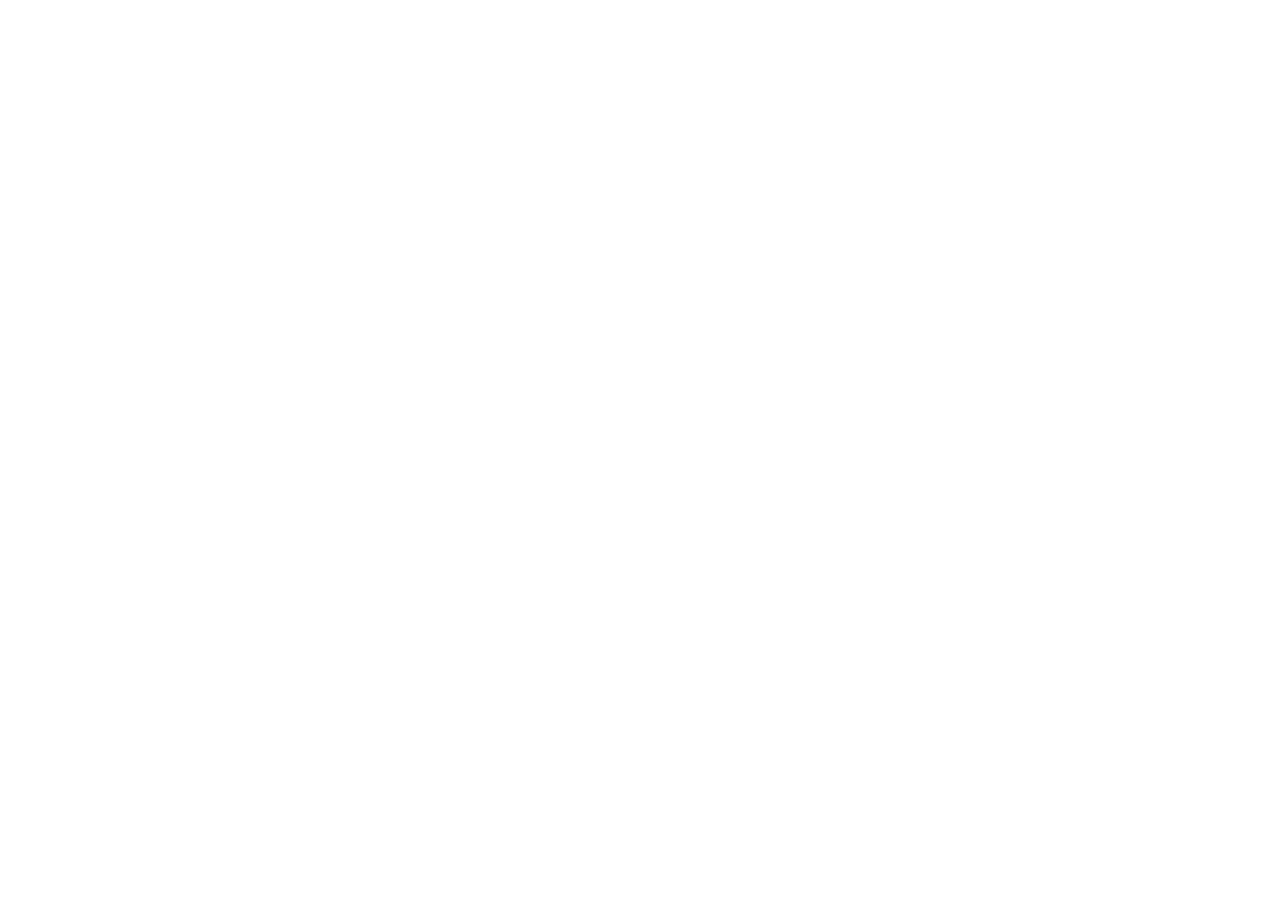
==== index.html @ a2cbe594 "Orai tervrajz felkesz" ====
<!DOCTYPE html>
<html lang="hu">
<head>
    <meta charset="UTF-8">
    <meta name="viewport" content="width=device-width, initial-scale=1.0">
    <title>WSounds - Webáruház</title>
</head>
<body>
    <main>


        
    </main>
</body>
</html>
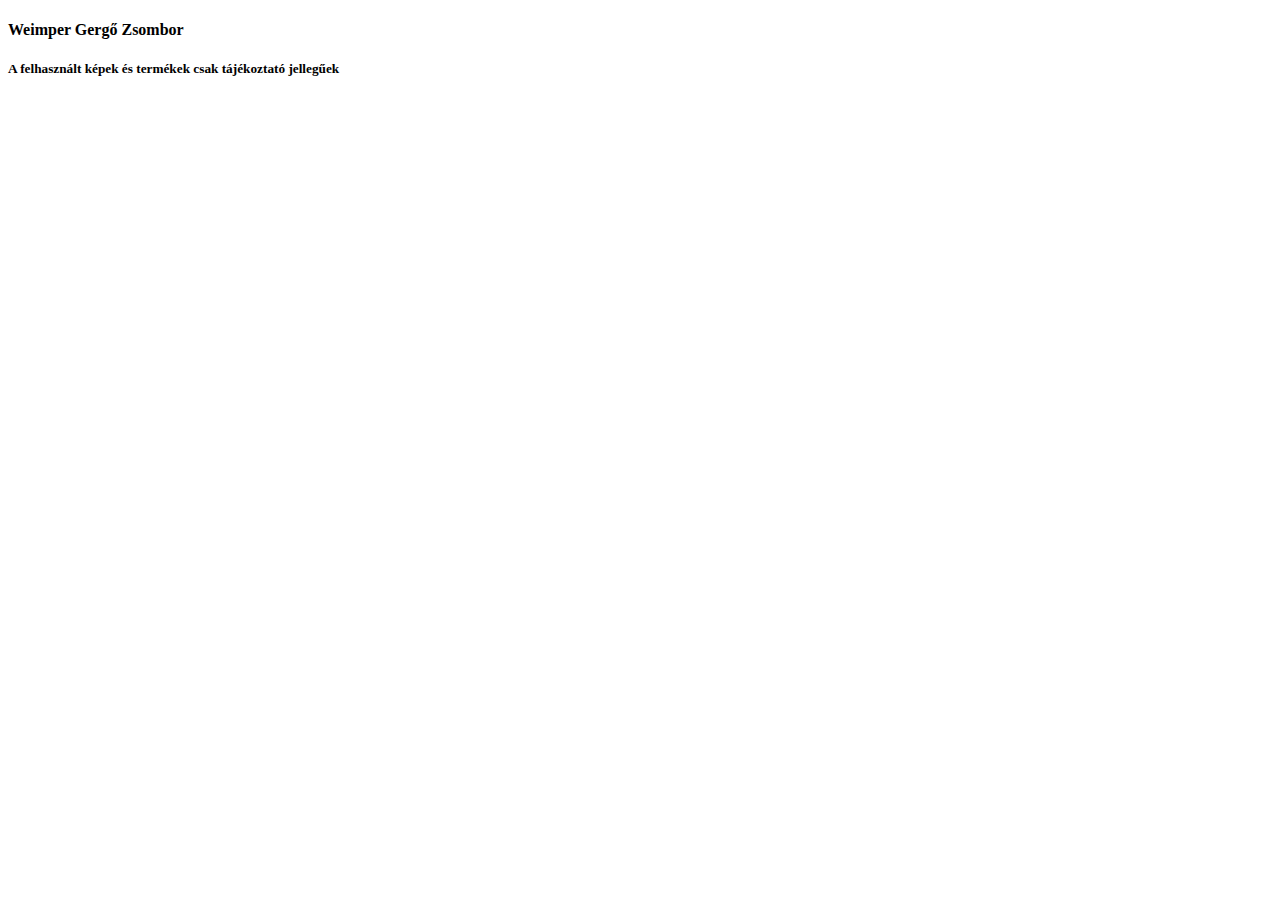
==== commit 39517594: "Admin oldal stílus fejlesztések" ====
--- a/index.html
+++ b/index.html
@@ -7,9 +7,12 @@
 </head>
 <body>
     <main>
+        
 
-
-        
+        <footer>
+            <h4>Weimper Gergő Zsombor</h4>
+            <h5>A felhasznált képek és termékek csak tájékoztató jellegűek</h5>
+        </footer>
     </main>
 </body>
 </html>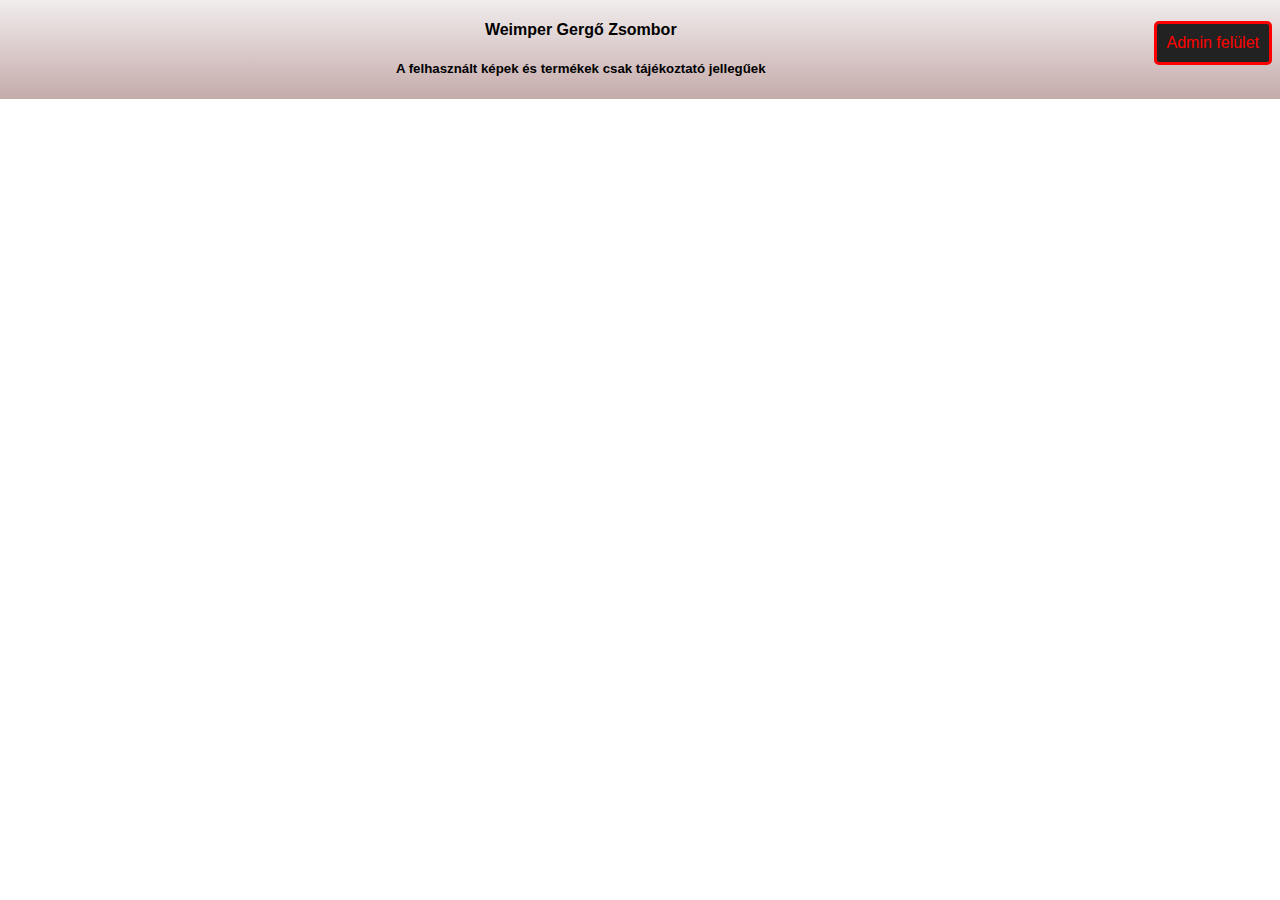
==== commit df2540b2: "Admin elérhető index.html-ről" ====
--- a/index.html
+++ b/index.html
@@ -4,8 +4,10 @@
     <meta charset="UTF-8">
     <meta name="viewport" content="width=device-width, initial-scale=1.0">
     <title>WSounds - Webáruház</title>
+    <link rel="stylesheet" href="stilus.css">
 </head>
 <body>
+    <a href="admin.html" id="feluletValto">Admin felület</a>
     <main>
         
 
--- a/stilus.css
+++ b/stilus.css
@@ -0,0 +1,83 @@
+body{
+    background-image: linear-gradient(rgb(241, 237, 237), rgb(197, 170, 170) );
+    background-size: contain;
+    background-repeat: no-repeat;
+    background-attachment: scroll;
+    font-family:'Franklin Gothic Medium', 'Arial Narrow', Arial, sans-serif
+}
+
+#feluletValto{
+    float: right;
+    margin: 0px;
+    text-decoration: none;
+    padding: 10px;
+    border: 3px solid red;
+    background-color: rgb(34, 34, 34);
+    color: red;
+    border-radius: 5px;
+}
+
+#adminMain{
+    margin: auto;
+    padding: 15px;
+    width: 80%;
+    max-width: 1200px;
+    min-width: 670px;
+    background-color: rgba(123, 4, 4, 0.68);
+    border-radius: 20px;
+    box-shadow: 2px 2px 10px rgb(20, 20, 20);
+    border: 5px rgb(50, 50, 50) solid;
+
+    height: 100vh;
+
+    color: white;
+    -webkit-text-stroke: 0.3px;
+    -webkit-text-stroke-color: rgb(200, 162, 162);
+}
+
+header{
+    margin: 10px;
+}
+
+form{
+    margin: 10px;
+}
+
+#adminTablazat{
+    margin: auto;
+    border-collapse: collapse;
+    width: 80%;
+    font-size: larger;
+    min-width: 600px;
+    
+}
+
+article{
+    background-color: rgb(174, 174, 174);
+    padding: 15px;
+    width: 90%;
+    margin: auto;
+    border-radius: 10px;
+}
+
+#adminTablazat tr{
+    display: grid;
+    grid-template-columns: 30% 15% 20% 15% 20%;
+}
+
+#adminTablazat th{
+    border-top: 3px solid rgb(0, 0, 0);
+    border-bottom: 3px solid rgb(0, 0, 0);
+    padding: 5px;
+    background-color: rgba(61, 51, 51, 0.881);
+    
+}
+
+#adminTablazat td{
+    border: 1px gray solid;
+    padding: 5px;
+}
+
+footer{
+    text-align: center;
+}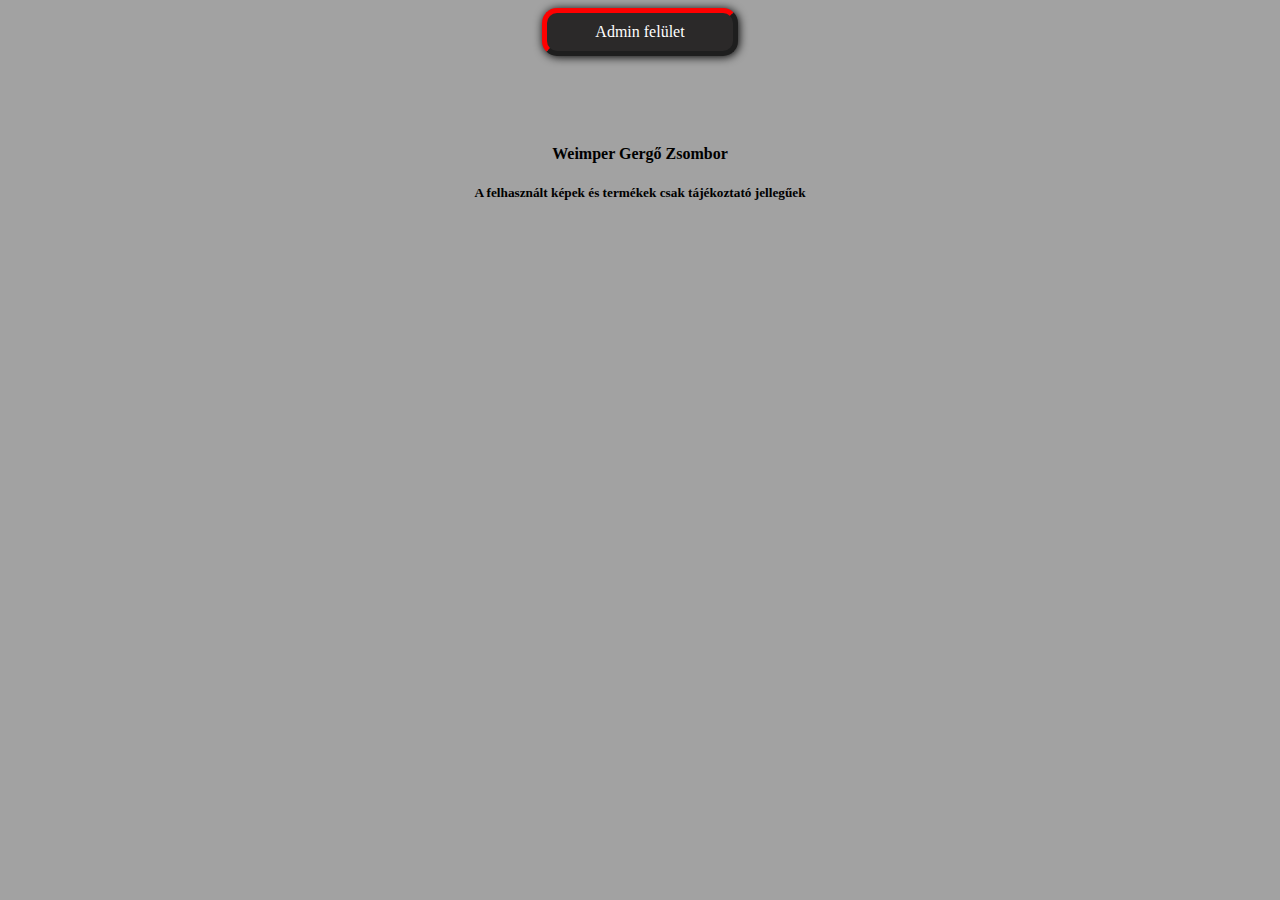
==== commit 7853be56: "granim konyvtar beillesztve" ====
--- a/index.html
+++ b/index.html
@@ -4,12 +4,29 @@
     <meta charset="UTF-8">
     <meta name="viewport" content="width=device-width, initial-scale=1.0">
     <title>WSounds - Webáruház</title>
+    <script src="https://ajax.googleapis.com/ajax/libs/jquery/3.7.1/jquery.min.js"></script>
     <link rel="stylesheet" href="stilus.css">
+    <link rel="stylesheet" href="https://fonts.googleapis.com/icon?family=Material+Icons">
+    <script type="module" src="index.js"></script>
+
+    <style>
+        #canvas-basic{
+            position: static;
+            display: block;
+            width: 100px;
+            height: 50px;
+            top: 0;
+            right: 0;
+            bottom: 0;
+            left: 0;
+        }  
+    </style>
 </head>
-<body>
-    <a href="admin.html" id="feluletValto">Admin felület</a>
+<body id="indexBody">
     <main>
         
+        <canvas id="canvas-basic">asd</canvas>
+        <script src="./granim.js-2.0.0/dist/granim.min.js"></script>
 
         <footer>
             <h4>Weimper Gergő Zsombor</h4>
--- a/stilus.css
+++ b/stilus.css
@@ -1,38 +1,50 @@
 body{
-    background-image: linear-gradient(rgb(241, 237, 237), rgb(197, 170, 170) );
-    background-size: contain;
-    background-repeat: no-repeat;
-    background-attachment: scroll;
-    font-family:'Franklin Gothic Medium', 'Arial Narrow', Arial, sans-serif
+    font-family:Cambria, Cochin, Georgia, Times, 'Times New Roman', serif;
+    
 }
 
-#feluletValto{
-    float: right;
-    margin: 0px;
+
+
+#indexBody{
+    background-color: rgb(162, 162, 162);
+}
+
+#adminBody{
+    background-color: rgb(69, 69, 69);
+}
+
+.feluletValto{
     text-decoration: none;
-    padding: 10px;
-    border: 3px solid red;
-    background-color: rgb(34, 34, 34);
-    color: red;
-    border-radius: 5px;
+    padding: 10px 30px;
+    border: 5px solid red;
+    border-right: 5px solid rgb(30, 30, 30);
+    border-bottom: 5px solid rgb(30, 30, 30);
+    background-color: rgb(43, 41, 41);
+    color: white;
+    border-radius: 15px;
+    display: block;
+    text-align: center;
+    margin: auto;
+    width: 10%;
+    box-shadow: 1px 1px 10px black;
 }
 
 #adminMain{
     margin: auto;
+    margin-top: 7.5px;
     padding: 15px;
     width: 80%;
     max-width: 1200px;
-    min-width: 670px;
-    background-color: rgba(123, 4, 4, 0.68);
+    min-width: 900px;
+    background-color: rgba(180, 1, 1, 0.774);
     border-radius: 20px;
     box-shadow: 2px 2px 10px rgb(20, 20, 20);
     border: 5px rgb(50, 50, 50) solid;
 
-    height: 100vh;
-
     color: white;
+    /*
     -webkit-text-stroke: 0.3px;
-    -webkit-text-stroke-color: rgb(200, 162, 162);
+    -webkit-text-stroke-color: rgb(200, 162, 162);*/
 }
 
 header{
@@ -43,21 +55,81 @@
     margin: 10px;
 }
 
+.tablazatFelettiAdatBeker{
+    margin:auto;
+    width: 90%;
+    padding: 10px;
+    display: grid;
+    grid-template-columns: 1fr 1fr 1fr 1fr 1fr 1fr 1fr 1fr 1fr;
+    font-size: large;
+}
+
+.tablazatFelettiAdatBeker label, .tablazatFelettiAdatBeker text, .tablazatFelettiAdatBeker select{
+    padding: 7px 5px;
+    margin: 0px 5px;
+    text-align: center;
+}
+
+.tablazatFelettiAdatBeker select{
+    border: 2px inset black;
+    max-height: 35px;
+}
+
+.tablazatFelettiAdatBeker > *{
+    border-radius: 10px;
+    max-height: 35px;
+    display: block;
+    align-content: center;
+}
+
+#keresGomb{
+    background-color: lightgreen;
+    font-size: medium;
+    margin-right: 15px;
+}
+
+.arMinMax{
+    width: 75px;
+    padding: 0px 5px;
+    margin-left: 10px;
+    max-height: 35px;
+}
+
+#kereso{
+    border-radius: 10px;
+    font-size: medium;
+}
+
+.tablazatFelettiAdatBeker label{
+    margin-left: 20px;
+    margin-right: 0px;
+} 
+
 #adminTablazat{
     margin: auto;
     border-collapse: collapse;
-    width: 80%;
+    width: 90%;
     font-size: larger;
-    min-width: 600px;
-    
+    min-width: 800px;
 }
 
-article{
+#adminTablazat tr:nth-child(even){
+    background-color: rgb(194, 194, 194);
+    color:black;
+}
+
+#adminTablazat tr:nth-child(odd){
+    background-color: rgb(242, 241, 241);
+    color:black;
+}
+
+#adminArticle{
     background-color: rgb(174, 174, 174);
     padding: 15px;
-    width: 90%;
+    width: 95%;
     margin: auto;
     border-radius: 10px;
+    box-shadow: 1px 1px 5px black;
 }
 
 #adminTablazat tr{
@@ -69,8 +141,8 @@
     border-top: 3px solid rgb(0, 0, 0);
     border-bottom: 3px solid rgb(0, 0, 0);
     padding: 5px;
-    background-color: rgba(61, 51, 51, 0.881);
-    
+    background-color: rgb(43, 41, 41);
+    color:white;
 }
 
 #adminTablazat td{
@@ -78,6 +150,32 @@
     padding: 5px;
 }
 
+#adminTablazat td:nth-last-child(1){
+    text-align: center;
+    font-weight: bold;
+    color: rgb(1, 57, 1);
+}
+
 footer{
     text-align: center;
+}
+
+
+
+/* R E S Z P O N Z I V I T Á S */
+
+@media screen and (max-width: 1000px) {
+    .feluletValto{
+        float: left;
+        display: block;
+        width: 90px;
+        padding: 10px 0px;
+        /* Mert ráragadna a main-re */
+    }
+
+    #adminMain{
+        margin-top: 50px;
+    }
+
+    
 }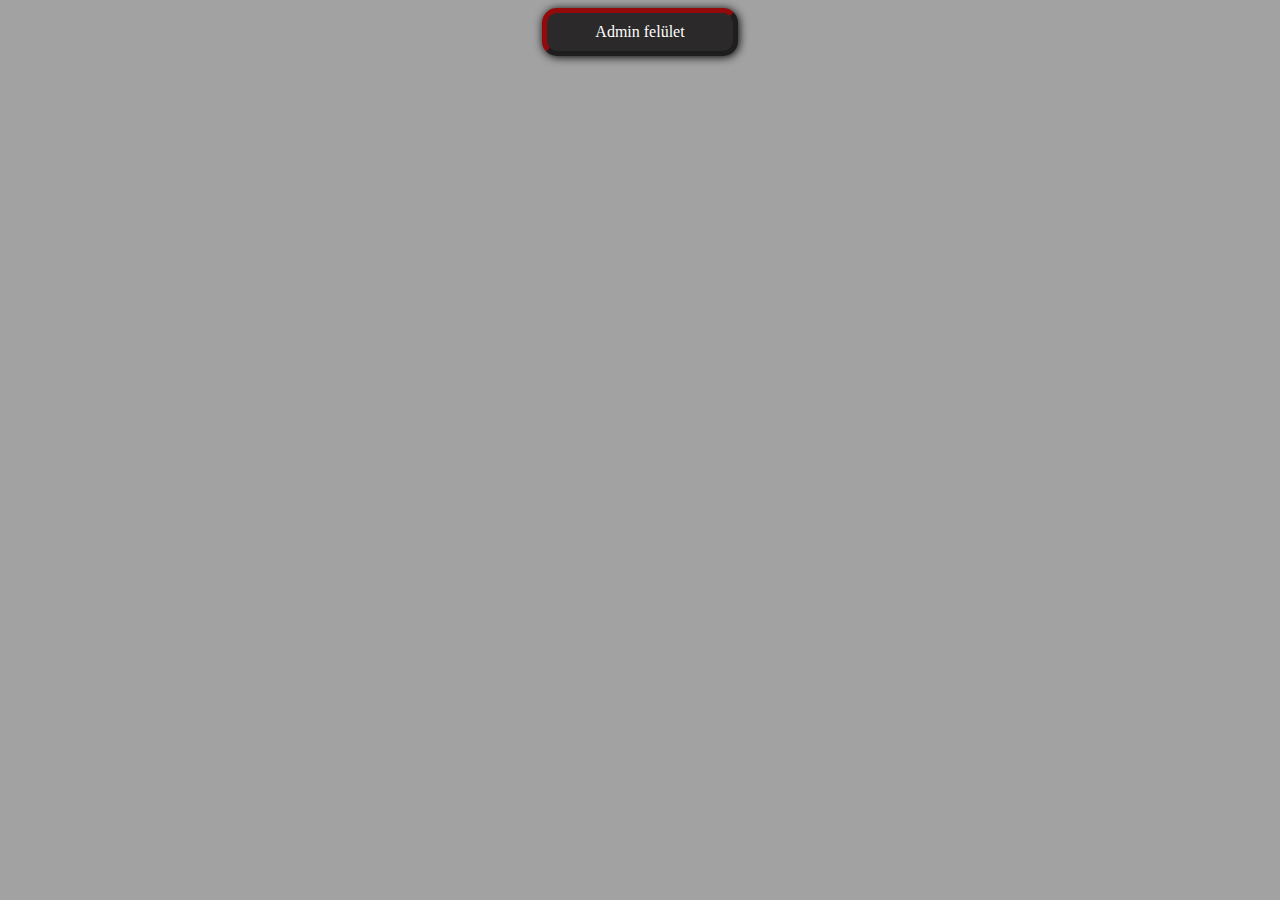
==== commit 040baee4: "háttérfejlesztések, órai munka" ====
--- a/index.html
+++ b/index.html
@@ -8,30 +8,9 @@
     <link rel="stylesheet" href="stilus.css">
     <link rel="stylesheet" href="https://fonts.googleapis.com/icon?family=Material+Icons">
     <script type="module" src="index.js"></script>
-
-    <style>
-        #canvas-basic{
-            position: static;
-            display: block;
-            width: 100px;
-            height: 50px;
-            top: 0;
-            right: 0;
-            bottom: 0;
-            left: 0;
-        }  
-    </style>
 </head>
 <body id="indexBody">
-    <main>
-        
-        <canvas id="canvas-basic">asd</canvas>
-        <script src="./granim.js-2.0.0/dist/granim.min.js"></script>
 
-        <footer>
-            <h4>Weimper Gergő Zsombor</h4>
-            <h5>A felhasznált képek és termékek csak tájékoztató jellegűek</h5>
-        </footer>
-    </main>
+
 </body>
 </html>--- a/stilus.css
+++ b/stilus.css
@@ -2,12 +2,37 @@
     font-family:Cambria, Cochin, Georgia, Times, 'Times New Roman', serif;
     
 }
-
-
-
+/* Főleg index */
 #indexBody{
     background-color: rgb(162, 162, 162);
 }
+
+#indexMain{
+    margin: auto;
+    width: 100%;
+}
+
+#indexArticle{
+
+}
+
+.termekek{
+    max-width: 350px;
+    width: 100%;
+    height: 300px;
+    border: 1px solid black;
+}
+
+#indexKeresoAllapotGomb{
+    margin: 0px;
+    float: left;
+    padding: 10px;
+    width: 50px;
+    border: 1px solid black;
+}
+
+
+/* Főleg admin */
 
 #adminBody{
     background-color: rgb(69, 69, 69);
@@ -16,7 +41,7 @@
 .feluletValto{
     text-decoration: none;
     padding: 10px 30px;
-    border: 5px solid red;
+    border: 5px solid rgba(180, 1, 1, 0.774);
     border-right: 5px solid rgb(30, 30, 30);
     border-bottom: 5px solid rgb(30, 30, 30);
     background-color: rgb(43, 41, 41);
@@ -134,7 +159,7 @@
 
 #adminTablazat tr{
     display: grid;
-    grid-template-columns: 30% 15% 20% 15% 20%;
+    grid-template-columns: 30% 20% 20% 15% 15%;
 }
 
 #adminTablazat th{
@@ -146,13 +171,13 @@
 }
 
 #adminTablazat td{
-    border: 1px gray solid;
+    border-right: 1px gray solid;
     padding: 5px;
+    font-size: medium;
 }
 
 #adminTablazat td:nth-last-child(1){
     text-align: center;
-    font-weight: bold;
     color: rgb(1, 57, 1);
 }
 
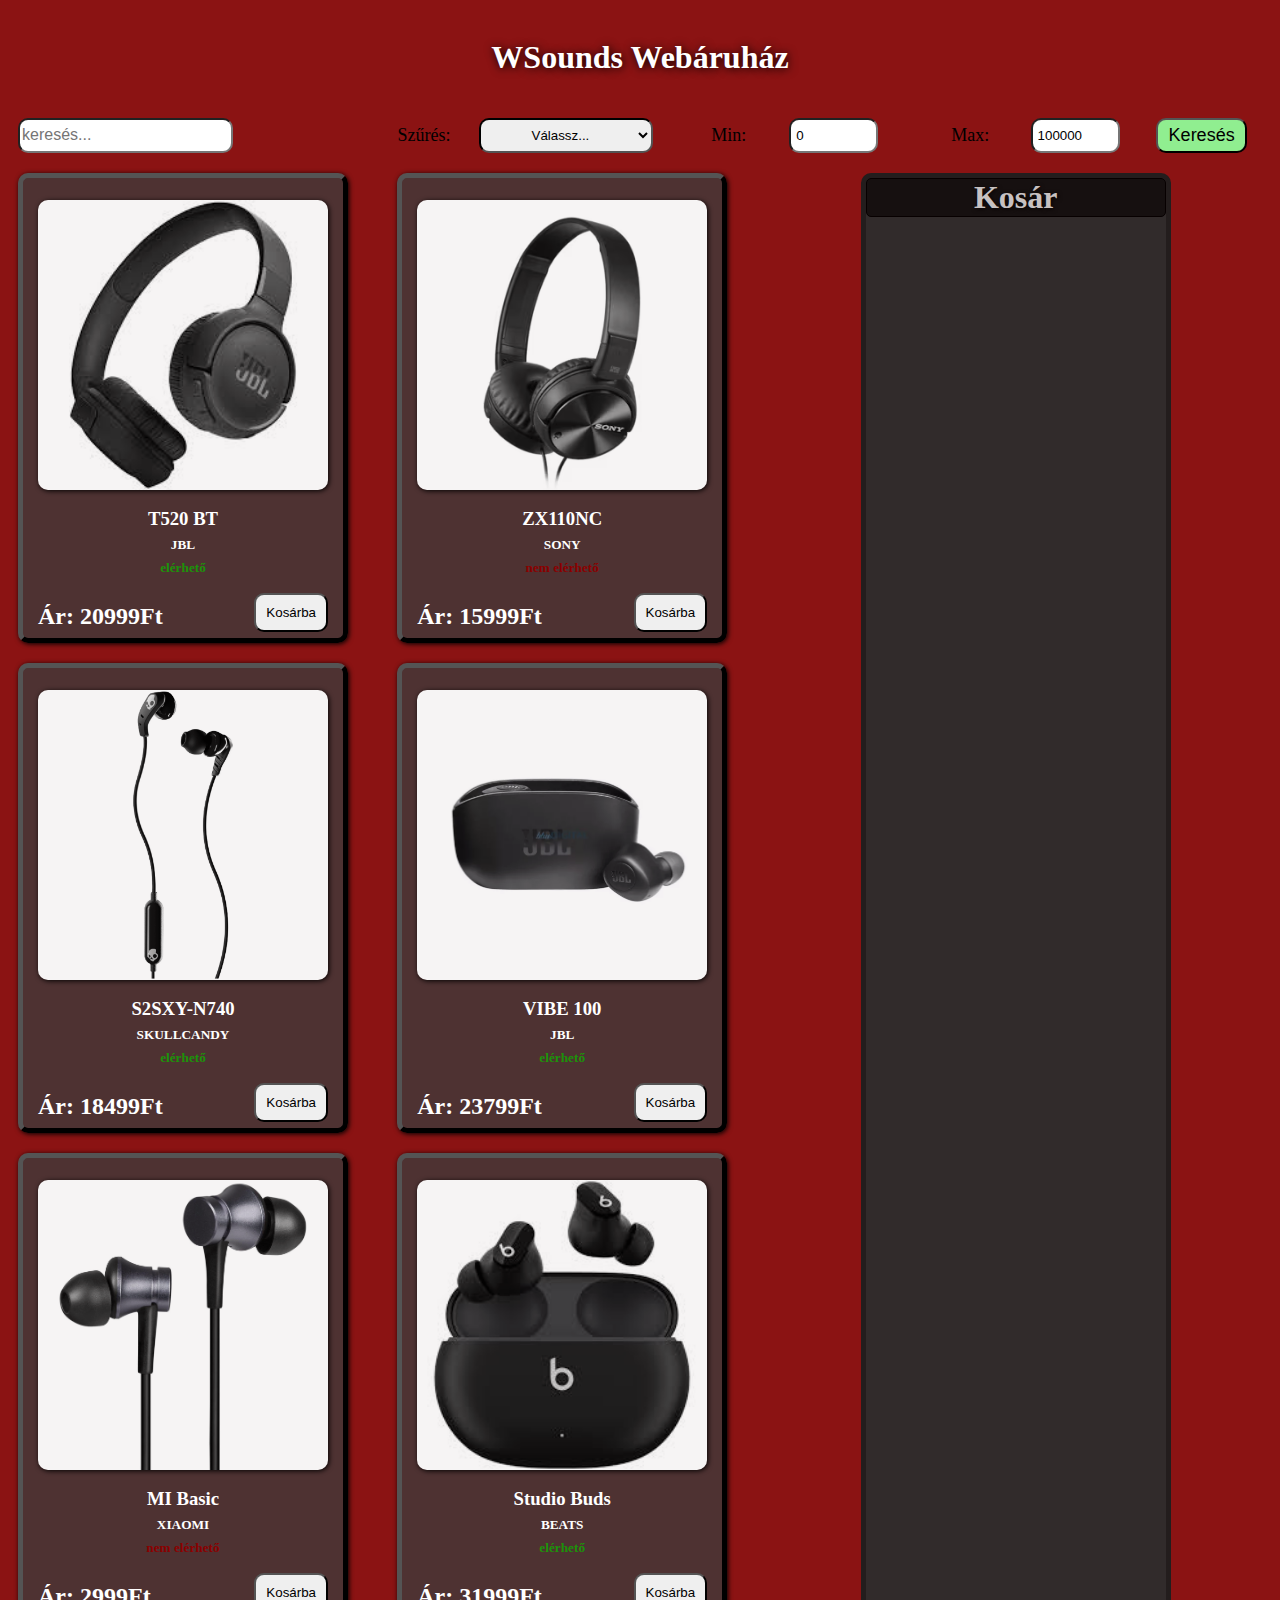
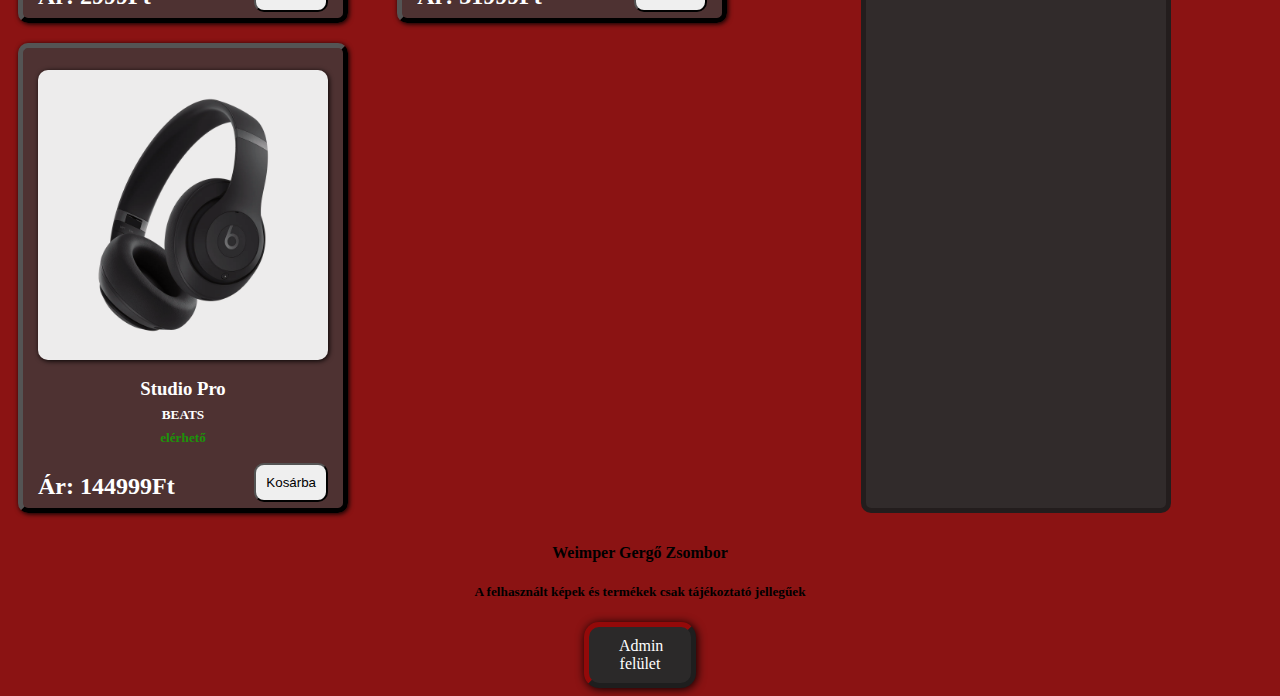
==== commit 6f42f54e: "Sok fejlesztés, még hibás a reszponzivitás, szűrők még nem funkcionálisak a keresés kivételével" ====
--- a/index.html
+++ b/index.html
@@ -11,6 +11,7 @@
 </head>
 <body id="indexBody">
 
+    
 
 </body>
 </html>--- a/stilus.css
+++ b/stilus.css
@@ -2,25 +2,90 @@
     font-family:Cambria, Cochin, Georgia, Times, 'Times New Roman', serif;
     
 }
+
+body header h1{
+    text-align: center;
+    text-shadow: 1px 1px 10px black;
+}
+
 /* Főleg index */
 #indexBody{
-    background-color: rgb(162, 162, 162);
+    background-color: rgba(131, 3, 3, 0.938);
 }
 
 #indexMain{
-    margin: auto;
+    display: grid;
+    grid-template-areas: 
+    "he he he he"
+    "be be be be"
+    "ar ar ar as"
+    "fo fo fo fo"
+    ;
+    grid-template-columns: 1fr 1fr 1fr 1fr;
     width: 100%;
 }
 
-#indexArticle{
-
-}
-
-.termekek{
-    max-width: 350px;
+#keresGomb{
+    background-color: lightgreen;
+    font-size: medium;
+    margin-right: 15px;
+    margin-left: 15px;
+    font-size: large;
+}
+
+#indexBeker{
+    grid-area: be;
+}
+
+#termekekArticle{
+    float: left;
+    display: grid;
+    grid-template-columns: 1fr 1fr 1fr;
+    grid-area: ar;
+    width: 90%;
+}
+
+#kosarAside{
+    grid-area: as;
+    display: block;
+    align-items: center;
+    background-color: rgb(45, 45, 45);
+    border: 5px solid rgb(30, 30, 30);
+    border-radius: 10px;
+    margin: 10px;
+    max-width: 400px;
+    width: 300px;
+    opacity: 95%;
+}
+
+#kosarCim{
+    text-align: center;
+    color: rgb(203, 203, 203);
+    text-shadow: 1px 1px 4px black;
+    border: 1px double black;
+    margin: auto;
+    background-color: rgba(12, 12, 12, 0.854);
+    border-radius: 5px;
+}
+
+.termekekKartya{
+    max-width: 290px;
+    height: 430px;
+    border: 5px outset black;
+    align-items: center;
+    padding: 15px;
+    border-radius: 10px;
+    margin: 10px;
+    box-shadow: 1px 1px 5px black;
+    background-color: rgba(59, 59, 59, 0.774);
+}
+
+.termekKep{
     width: 100%;
-    height: 300px;
-    border: 1px solid black;
+    height: 60%;
+    border-radius: 10px;
+    box-shadow: 1px 1px 5px black;
+    opacity: 95%;
 }
 
 #indexKeresoAllapotGomb{
@@ -31,6 +96,27 @@
     border: 1px solid black;
 }
 
+.kozeptxt{
+    text-align: center;
+    margin: 7px 0px 7px 0px;
+}
+
+.termekCim{
+    color: white;
+}
+
+.termekAr{
+    float: left;
+    color: white;
+}
+
+.kosarbaGomb{
+    float: right;
+    margin: 10px;
+    margin-right: 0px;
+    padding: 10px;
+    border-radius: 10px;
+}
 
 /* Főleg admin */
 
@@ -39,6 +125,7 @@
 }
 
 .feluletValto{
+    display: block;
     text-decoration: none;
     padding: 10px 30px;
     border: 5px solid rgba(180, 1, 1, 0.774);
@@ -47,7 +134,6 @@
     background-color: rgb(43, 41, 41);
     color: white;
     border-radius: 15px;
-    display: block;
     text-align: center;
     margin: auto;
     width: 10%;
@@ -65,15 +151,13 @@
     border-radius: 20px;
     box-shadow: 2px 2px 10px rgb(20, 20, 20);
     border: 5px rgb(50, 50, 50) solid;
-
-    color: white;
-    /*
-    -webkit-text-stroke: 0.3px;
-    -webkit-text-stroke-color: rgb(200, 162, 162);*/
+    color: white;
 }
 
 header{
     margin: 10px;
+    grid-area: he;
+    color: white;
 }
 
 form{
@@ -82,7 +166,6 @@
 
 .tablazatFelettiAdatBeker{
     margin:auto;
-    width: 90%;
     padding: 10px;
     display: grid;
     grid-template-columns: 1fr 1fr 1fr 1fr 1fr 1fr 1fr 1fr 1fr;
@@ -105,12 +188,6 @@
     max-height: 35px;
     display: block;
     align-content: center;
-}
-
-#keresGomb{
-    background-color: lightgreen;
-    font-size: medium;
-    margin-right: 15px;
 }
 
 .arMinMax{
@@ -183,11 +260,13 @@
 
 footer{
     text-align: center;
+    grid-area: fo;
 }
 
 
 
 /* R E S Z P O N Z I V I T Á S */
+
 
 @media screen and (max-width: 1000px) {
     .feluletValto{
@@ -201,6 +280,86 @@
     #adminMain{
         margin-top: 50px;
     }
-
+ 
+}
+
+@media screen and (max-width: 1400px) {
+    #termekekArticle{
+        grid-template-columns: 1fr 1fr;
+        
+    }
     
+    #indexMain{
+        grid-template-areas: 
+        "he he he"
+        "be be be"
+        "ar ar as"
+        "fo fo fo"
+        ;
+        grid-template-columns: 1fr 1fr 1fr;
+        width: 100%;
+    }
+ 
+}
+
+@media screen and (max-width: 1150px) {
+    #termekekArticle{
+        grid-template-columns: 1fr;
+    }
+ 
+    #indexMain{
+        grid-template-areas: 
+        "he he"
+        "be be"
+        "ar as"
+        "fo fo"
+        ;
+        grid-template-columns: 1fr 1fr;
+        width: 100%;
+    }
+
+    #indexMain article, #indexmain aside{
+        margin: auto;
+        width: 100%;
+    }
+
+}
+
+@media screen and (max-width: 950px) {
+    .tablazatFelettiAdatBeker{
+        grid-template-columns: 1fr 1fr 1fr 1fr 1fr 1fr 1fr; 
+    }
+
+    .tablazatFelettiAdatBeker > *{
+        height: 50px;
+    }
+
+    #indexMain{
+        width: 100%;
+    }
+ 
+}
+
+@media screen and (max-width: 850px) {
+    .tablazatFelettiAdatBeker{
+        grid-template-columns: 1fr 1fr 1fr 1fr;
+    }
+}
+
+@media screen and (max-width: 735px) {
+    #indexMain{
+        max-width: 700px;
+        grid-template-areas: 
+        "he"
+        "be"
+        "ar"
+        "as"
+        "fo"
+        ;
+    }   
+
+    #kosarAside{
+        min-height: 400px;
+    }
+ 
 }